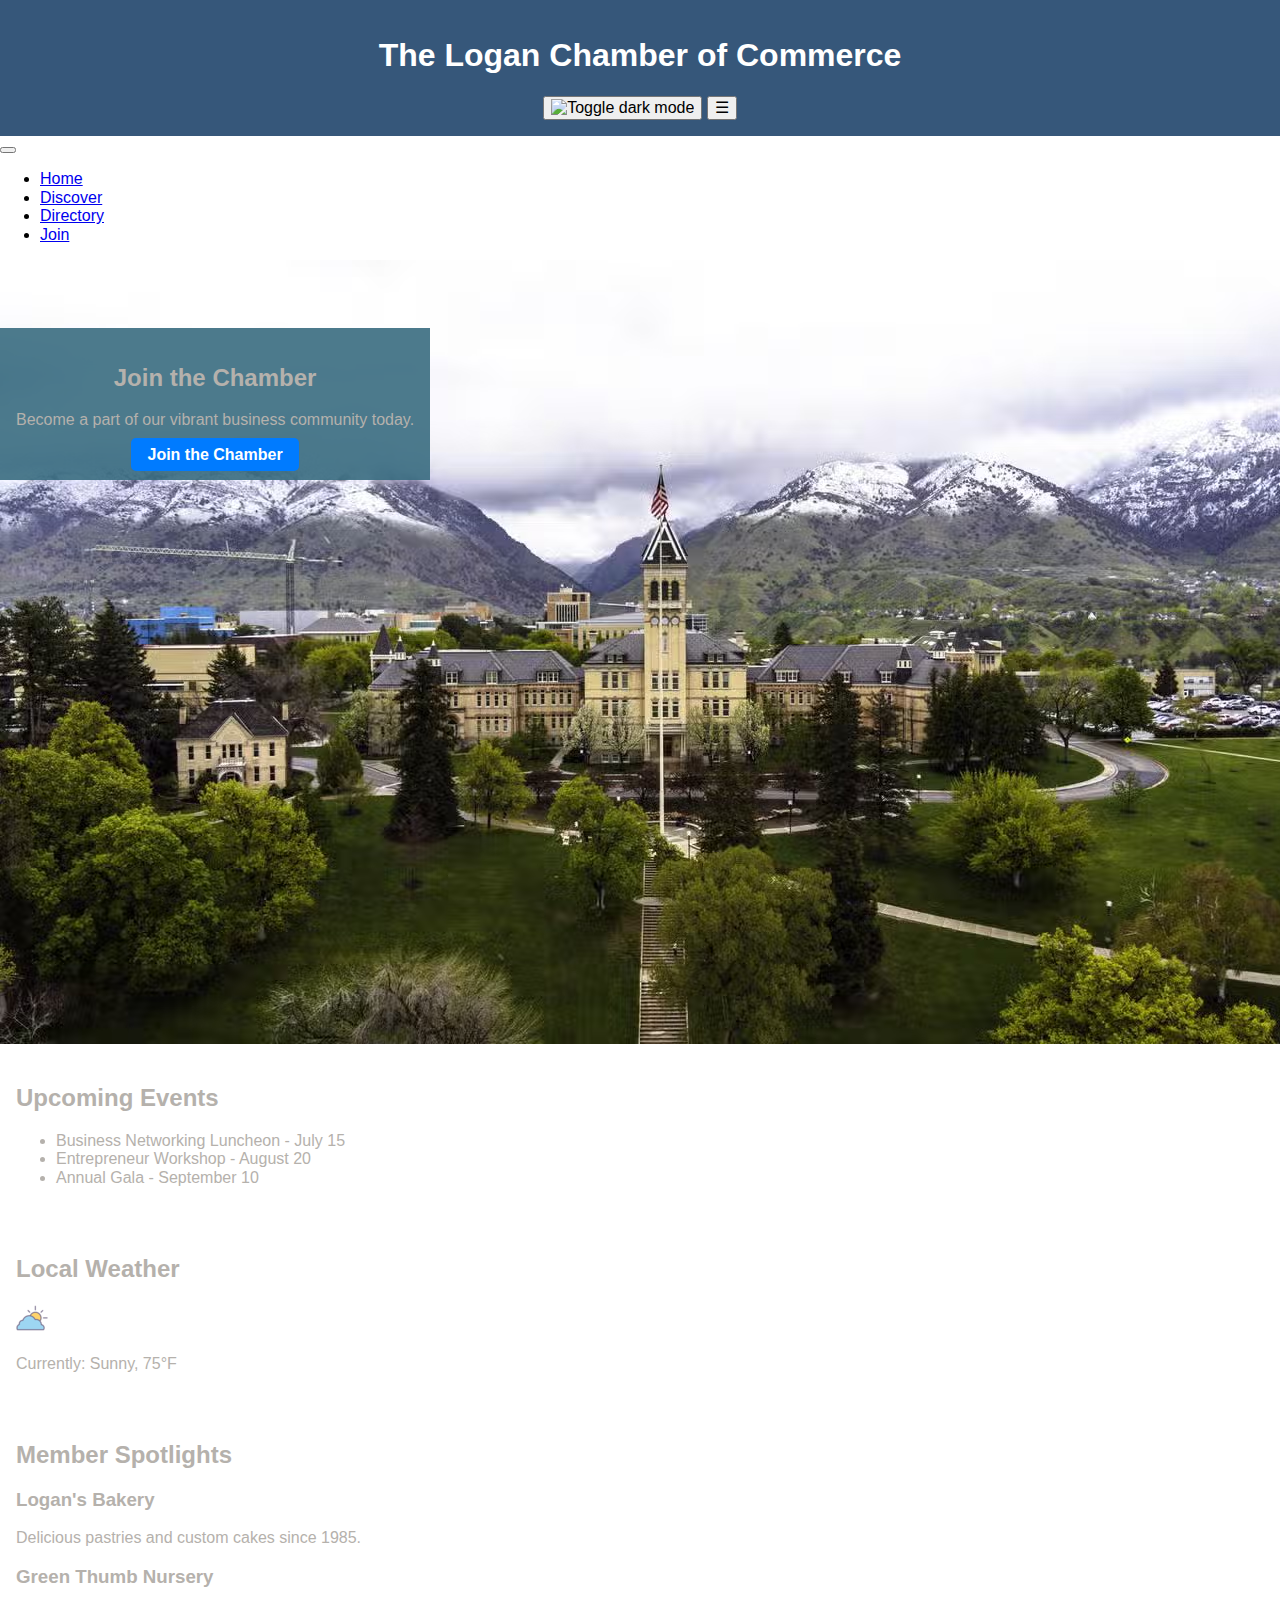
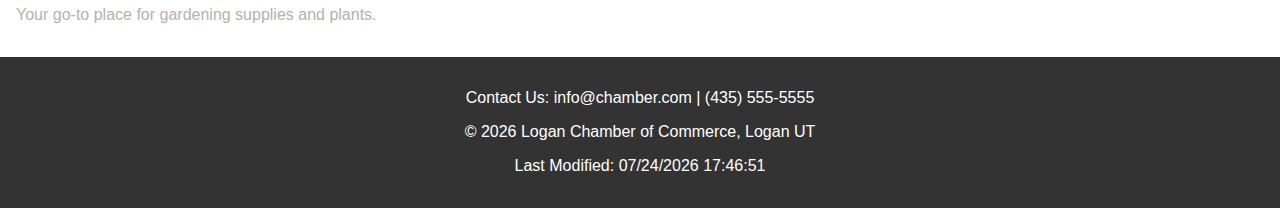
==== chamber/index.html @ 1fea5d09 "commit all" ====
<!DOCTYPE html>
<html lang="en">
<head>
    <meta charset="UTF-8">
    <meta name="viewport" content="width=device-width, initial-scale=1.0">
    <title>Logan Chamber of Commerce</title>
    <meta name="description" content="The Logan Chamber of Commerce - facilitating business networking, community development, and economic growth.">
    <meta name="author" content="Natalia Iakovleva">
    <meta property="og:title" content="Natalia Iakovleva - WDD 230 - Web Frontend Development">
    <meta property="og:type" content="website">
    <meta property="og:image" content="https://saltlakeexpress.com/wp-content/uploads/sites/4/2017/03/logan-utah.jpg">
    <meta property="og:url" content="https://matyusha12.github.io/wdd230/">

    <link rel="stylesheet" href="styles/base.css">
    <link rel="stylesheet" href="styles/larger.css">
     <link rel="stylesheet" href="styles/normalize.css">
    <link rel="icon" href="images/favicon.ico">
</head>
<body>
    <header>
        <div class="header-content">
            <h1 class="name">The Logan Chamber of Commerce</h1>
            <button id="dark-mode-toggle" class="icon-button" aria-label="Toggle dark mode">
                <img src="images/dark-theme.svg" alt="Toggle dark mode">
            </button>
            <button class="hamburger" aria-label="Open menu">&#9776;</button>
        </div>
    </header>

    <script src="scripts/main.js"></script>
</body>
</html>

<nav id="navigation">
    <button id="myButton"></button>
    <ul class="menuLinks">
        <li class="active"><a href="index.html">Home</a></li>
        <li><a href="discover.html">Discover</a></li>
        <li><a href="#">Directory</a></li>
        <li><a href="join.html">Join</a></li>
    </ul>
    </nav>
    <main>
        <section class="hero">
            <img src="images/lhero-image.jpg" alt="Logan City View">
        </section>
        <section class="call-to-action">
            <h2>Join the Chamber</h2>
            <p>Become a part of our vibrant business community today.</p>
            <a href="#" class="cta-button">Join the Chamber</a>
        </section>
        <section class="events">
            <h2>Upcoming Events</h2>
            <ul>
                <li>Business Networking Luncheon - July 15</li>
                <li>Entrepreneur Workshop - August 20</li>
                <li>Annual Gala - September 10</li>
            </ul>
        </section>
        <section class="weather">
            <h2>Local Weather</h2>
            <img src="images/sunny-weather.png" alt="weather">
            
            <p>Currently: Sunny, 75°F</p>
        </section>
        <section class="spotlights">
            <h2>Member Spotlights</h2>
            <div class="spotlight">
                <h3>Logan's Bakery</h3>
                <p>Delicious pastries and custom cakes since 1985.</p>
            </div>
            <div class="spotlight">
                <h3>Green Thumb Nursery</h3>
                <p>Your go-to place for gardening supplies and plants.</p>
            </div>
        </section>
    </main>
    <footer>
        <p>Contact Us: info@chamber.com | (435) 555-5555</p>
        <p>© <span id="currentYear"></span> Logan Chamber of Commerce, Logan UT</p>
        <p>Last Modified: <span id="lastModified"></span></p>
    </footer>
    <script src="scripts/main.js"></script>
</body>
</html>
---- chamber/styles/base.css ----
body {
    font-family: 'Roboto', sans-serif;
    margin: 0;
    padding: 0;
    background-color: #ffffff;
}

header {
    background-color: #36577a;
    color: #ffffff;
    padding: 1rem;
    text-align: center;
}

.hero {
    background-image: url('images/hero-image.jpg');
    background-size: cover;
    background-position: center;
    height: 50vh;
}

.call-to-action {
    background-color: rgba(56, 108, 128, 0.9);
    padding: 1rem;
    text-align: center;
    color: rgb(181, 177, 172);
    margin-bottom: 1rem;
}

.cta-button {
    background-color: #007BFF;
    color: #ffffff;
    padding: 0.5rem 1rem;
    text-decoration: none;
    border-radius: 5px;
    font-weight: bold;
}

.events, .weather, .spotlights {
    padding: 1rem;
    color: rgb(181, 177, 172);
    font-weight: 300;
}

footer {
    background-color: #333;
    color: #ffffff;
    text-align: center;
    padding: 1rem;
}
---- chamber/styles/larger.css ----
@media (min-width: 960px) {
}
.hero {
    position: relative;
    background-image: url('images/hero-image.jpg');
    background-size: cover;
    background-position: center;
    height: 1%;
    margin-right: 0%;
    margin-left: 0%;

}

.call-to-action {
    position: absolute;
    bottom: 20px;
    background-color: rgba(56, 108, 128, 0.9); 
    text-align: center;
    color: rgb(181, 177, 172);
    width: 50%; 
    margin-bottom: 400px;
    margin-right: 50px;
    width: auto;
}
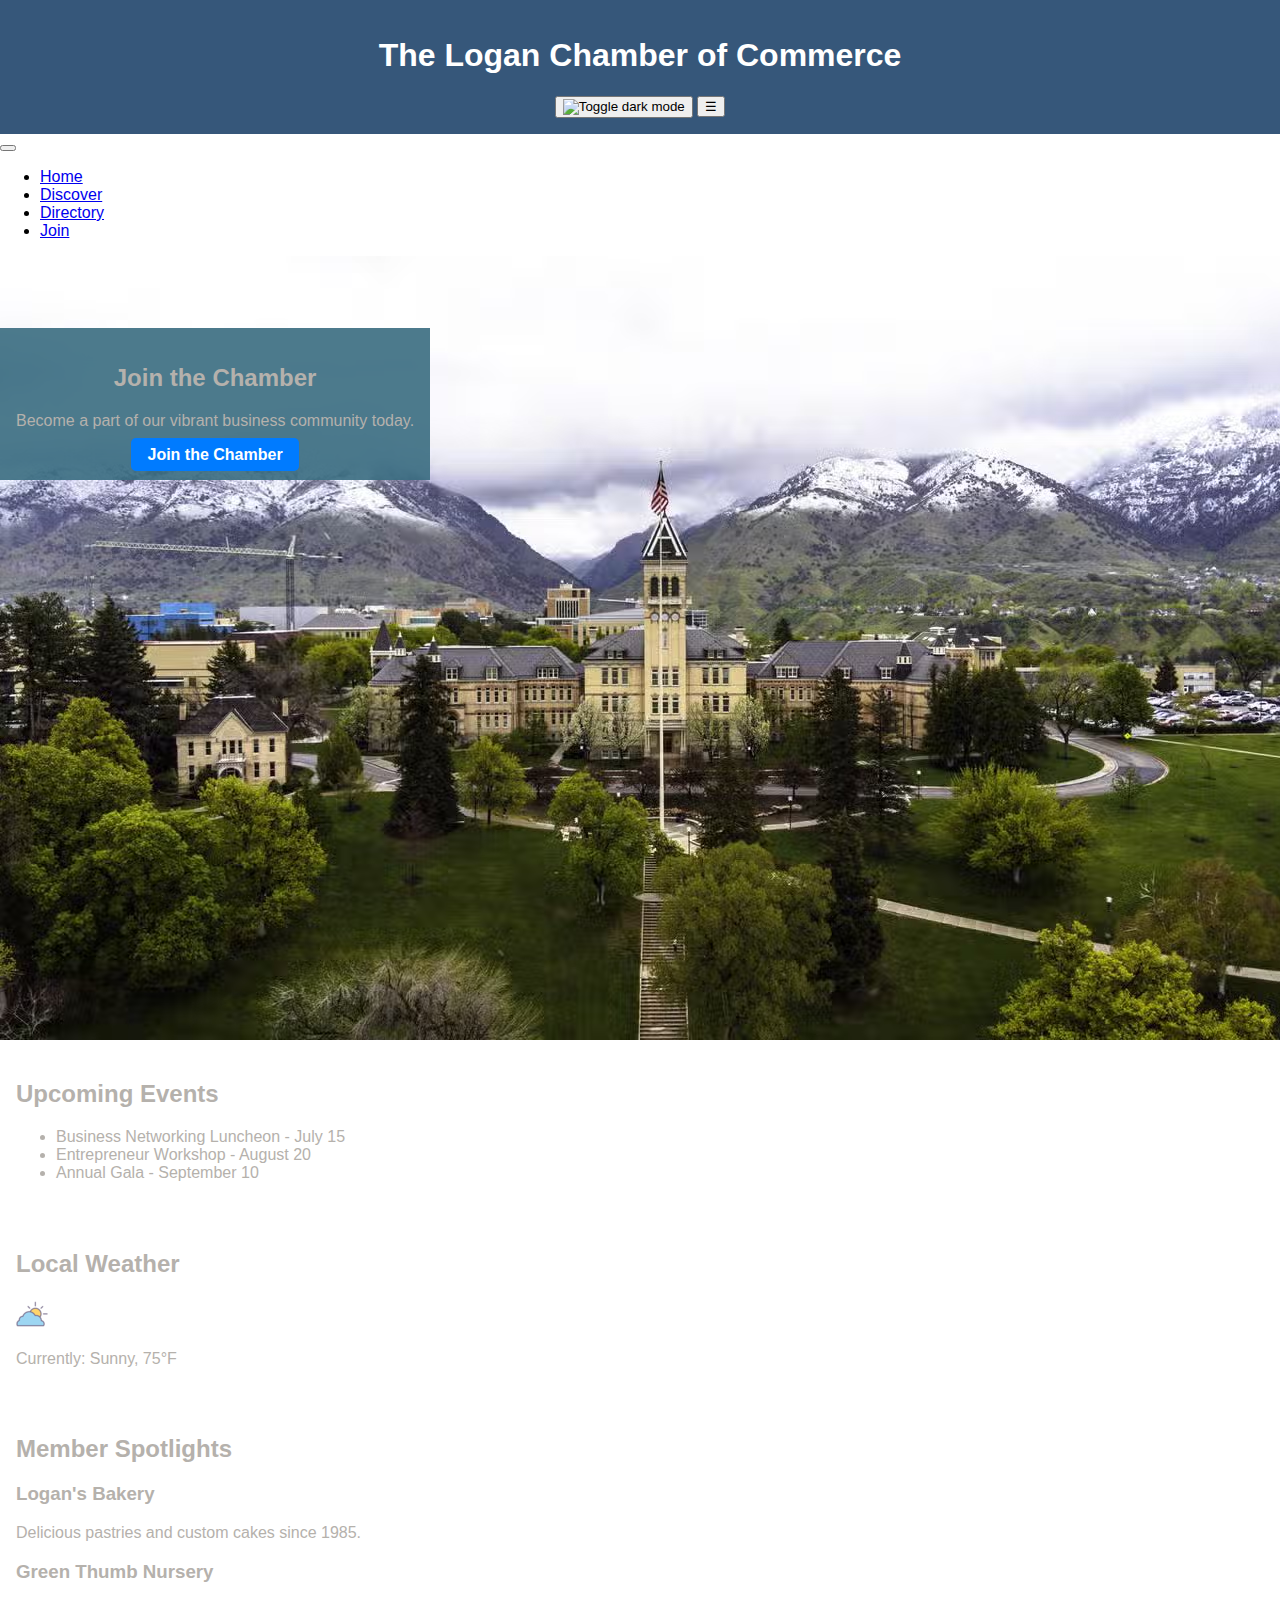
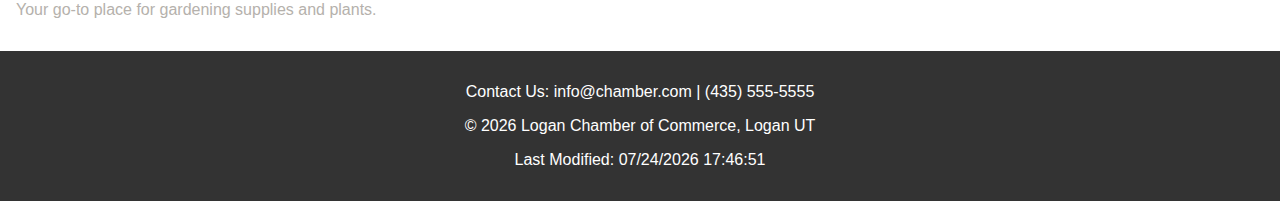
==== commit ec512109: "commit all" ====
--- a/chamber/index.html
+++ b/chamber/index.html
@@ -13,7 +13,6 @@
 
     <link rel="stylesheet" href="styles/base.css">
     <link rel="stylesheet" href="styles/larger.css">
-     <link rel="stylesheet" href="styles/normalize.css">
     <link rel="icon" href="images/favicon.ico">
 </head>
 <body>
@@ -31,7 +30,7 @@
 </body>
 </html>
 
-<nav id="navigation">
+<nav>
     <button id="myButton"></button>
     <ul class="menuLinks">
         <li class="active"><a href="index.html">Home</a></li>
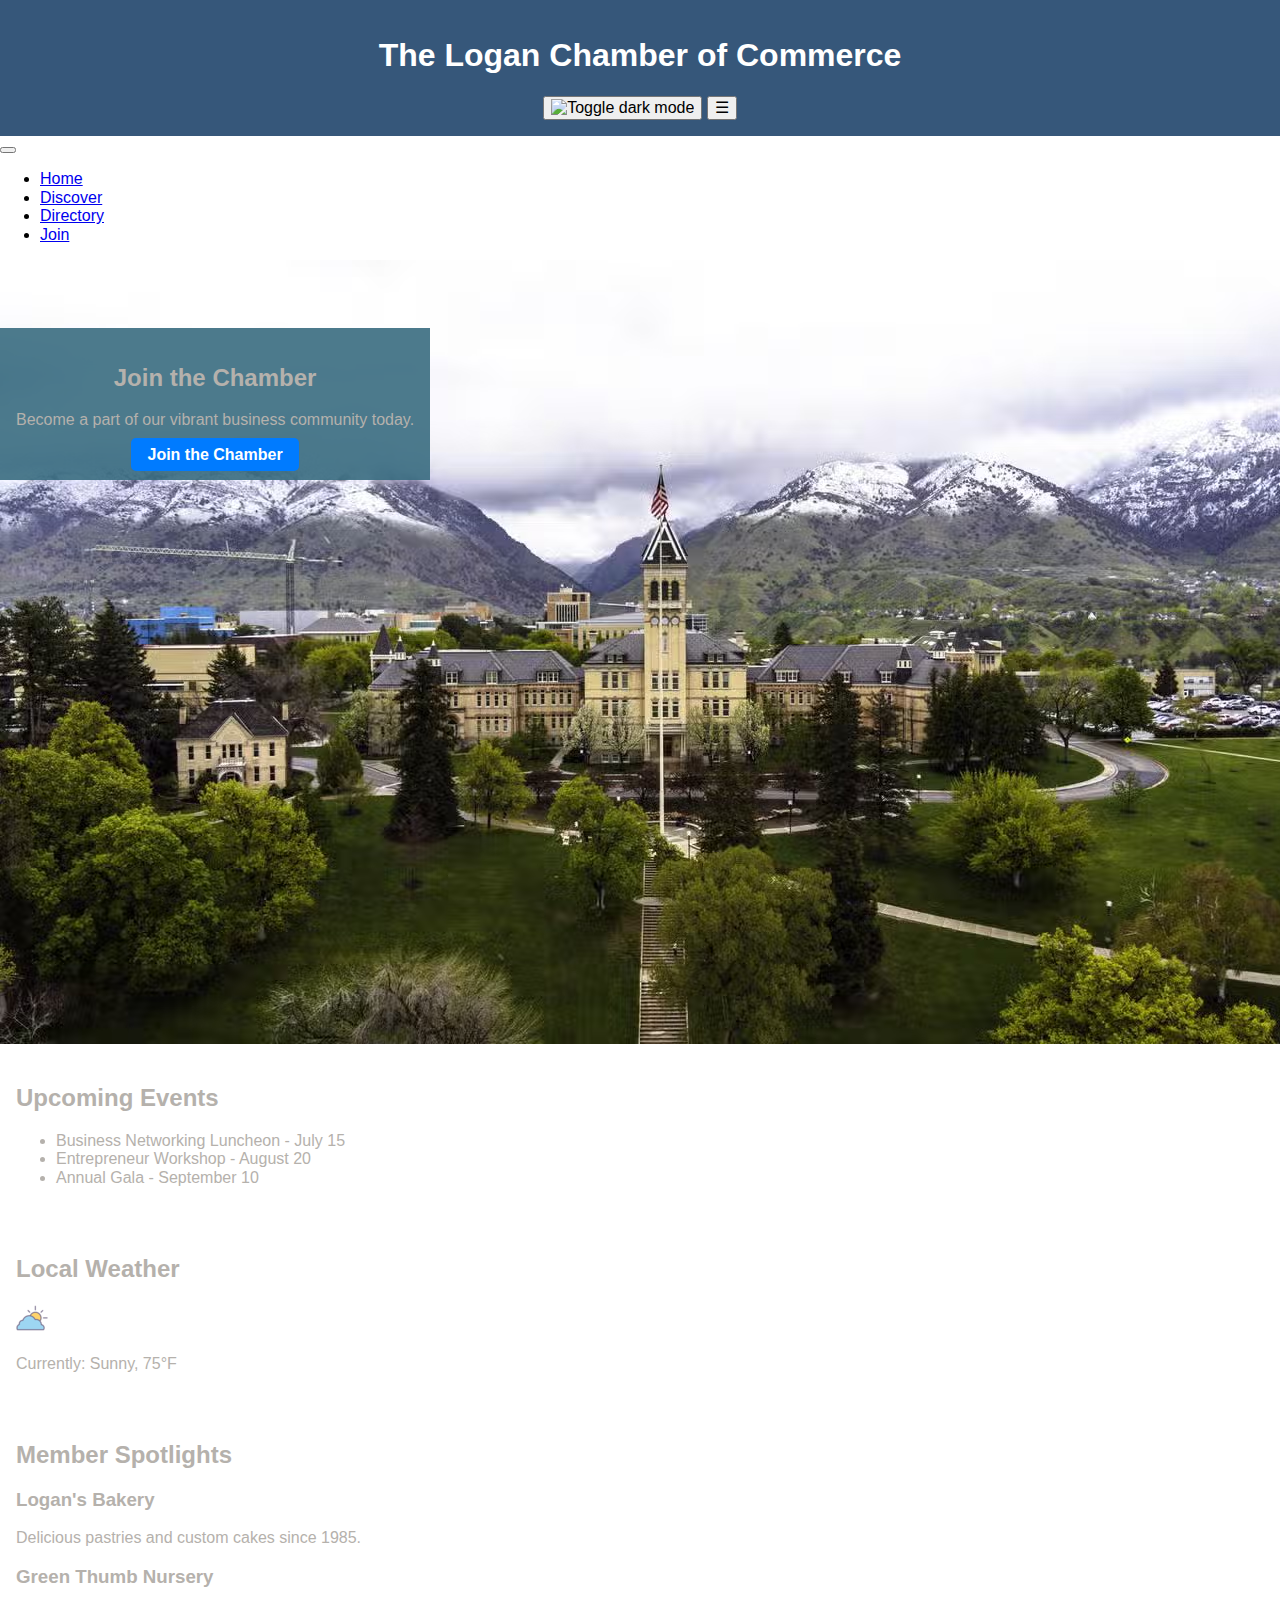
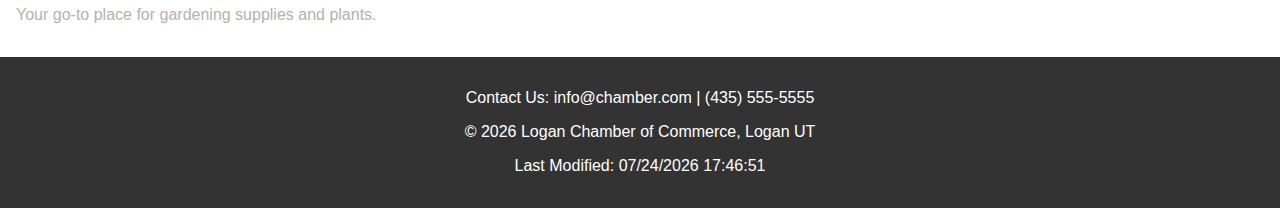
==== commit 5176a1d7: "commita" ====
--- a/chamber/index.html
+++ b/chamber/index.html
@@ -13,6 +13,7 @@
 
     <link rel="stylesheet" href="styles/base.css">
     <link rel="stylesheet" href="styles/larger.css">
+    <link rel="stylesheet" href="/styles/normalize.css">
     <link rel="icon" href="images/favicon.ico">
 </head>
 <body>
@@ -25,11 +26,6 @@
             <button class="hamburger" aria-label="Open menu">&#9776;</button>
         </div>
     </header>
-
-    <script src="scripts/main.js"></script>
-</body>
-</html>
-
 <nav>
     <button id="myButton"></button>
     <ul class="menuLinks">
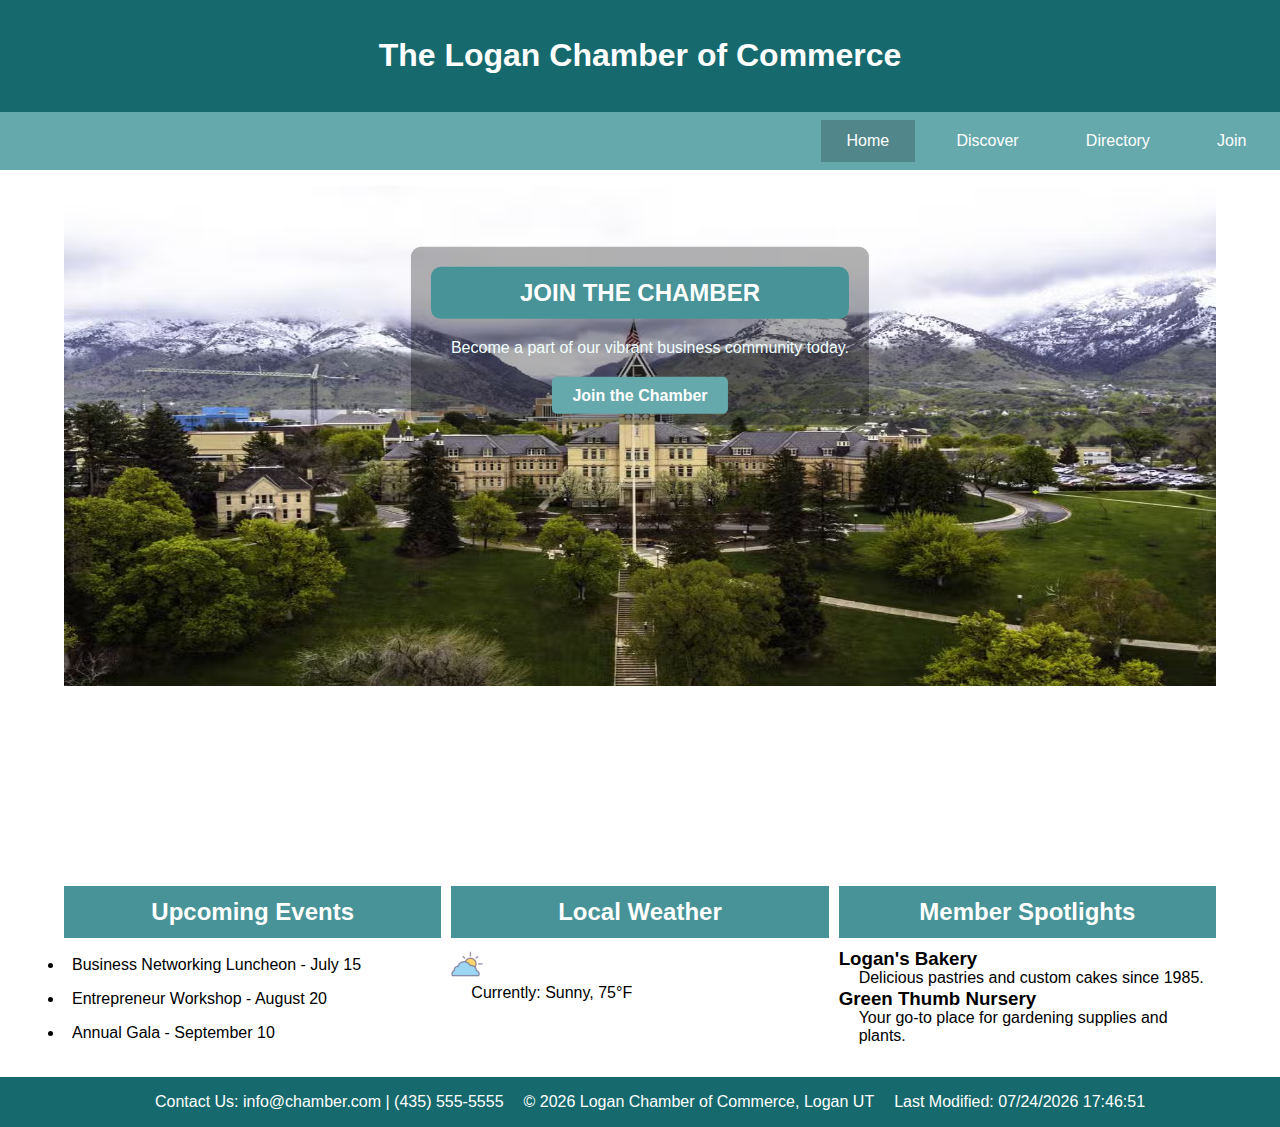
==== commit b3fd4fc6: "commit all" ====
--- a/chamber/index.html
+++ b/chamber/index.html
@@ -20,13 +20,9 @@
     <header>
         <div class="header-content">
             <h1 class="name">The Logan Chamber of Commerce</h1>
-            <button id="dark-mode-toggle" class="icon-button" aria-label="Toggle dark mode">
-                <img src="images/dark-theme.svg" alt="Toggle dark mode">
-            </button>
-            <button class="hamburger" aria-label="Open menu">&#9776;</button>
         </div>
     </header>
-<nav>
+<nav id="animateme">
     <button id="myButton"></button>
     <ul class="menuLinks">
         <li class="active"><a href="index.html">Home</a></li>
@@ -38,12 +34,13 @@
     <main>
         <section class="hero">
             <img src="images/lhero-image.jpg" alt="Logan City View">
+            <section class="call-to-action">
+                <h2>Join the Chamber</h2>
+                <p>Become a part of our vibrant business community today.</p>
+                <a href="#" class="cta-button">Join the Chamber</a>
+            </section>
         </section>
-        <section class="call-to-action">
-            <h2>Join the Chamber</h2>
-            <p>Become a part of our vibrant business community today.</p>
-            <a href="#" class="cta-button">Join the Chamber</a>
-        </section>
+        <div class="main-content">
         <section class="events">
             <h2>Upcoming Events</h2>
             <ul>
@@ -55,7 +52,6 @@
         <section class="weather">
             <h2>Local Weather</h2>
             <img src="images/sunny-weather.png" alt="weather">
-            
             <p>Currently: Sunny, 75°F</p>
         </section>
         <section class="spotlights">
@@ -69,11 +65,12 @@
                 <p>Your go-to place for gardening supplies and plants.</p>
             </div>
         </section>
+    </div>
     </main>
     <footer>
         <p>Contact Us: info@chamber.com | (435) 555-5555</p>
         <p>© <span id="currentYear"></span> Logan Chamber of Commerce, Logan UT</p>
-        <p>Last Modified: <span id="lastModified"></span></p>
+        <p><span id="lastModified"></span></p>
     </footer>
     <script src="scripts/main.js"></script>
 </body>
--- a/chamber/styles/base.css
+++ b/chamber/styles/base.css
@@ -1,50 +1,182 @@
+* {
+    margin: 0%;
+    padding: 0%;
+    box-sizing: border-box;
+}
 body {
     font-family: 'Roboto', sans-serif;
-    margin: 0;
-    padding: 0;
-    background-color: #ffffff;
+    font-weight: 100;
+    font-style: normal;
+    background-color: #fff;
+    color: #000;
 }
 
-header {
-    background-color: #36577a;
-    color: #ffffff;
+header,footer {
+    display: flex;
+    justify-content: center;
+    align-items: center;
+    background: #166a6e;
+    color: white;
     padding: 1rem;
+}
+
+h1 {
     text-align: center;
 }
-
-.hero {
-    background-image: url('images/hero-image.jpg');
-    background-size: cover;
-    background-position: center;
-    height: 50vh;
+ 
+h2 {
+    background-color: #479397;
+    text-align: center;
+    color: #fff;
+    display: block;
+    padding: .75rem;
+    margin-top: 400px;
+    margin-bottom: 10px;
 }
 
-.call-to-action {
-    background-color: rgba(56, 108, 128, 0.9);
-    padding: 1rem;
-    text-align: center;
-    color: rgb(181, 177, 172);
-    margin-bottom: 1rem;
+
+
+li {
+    padding: 0.5rem;
 }
 
-.cta-button {
-    background-color: #007BFF;
-    color: #ffffff;
-    padding: 0.5rem 1rem;
+a {
+    color: white;
     text-decoration: none;
-    border-radius: 5px;
-    font-weight: bold;
+    padding: 0.5rem;
 }
 
-.events, .weather, .spotlights {
-    padding: 1rem;
-    color: rgb(181, 177, 172);
-    font-weight: 300;
+a:hover {
+    background-color: #166a6e;
 }
 
-footer {
-    background-color: #333;
-    color: #ffffff;
-    text-align: center;
-    padding: 1rem;
+nav {
+    background: #66a9ad;
+    display: grid;
+    grid-template-rows: 0fr;
+    transition: grid-template-rows 0.5s ease-out;
 }
+
+nav ul {
+    overflow: hidden;
+}
+
+nav.open {
+    grid-template-rows: 1fr;
+    display: flex;
+    flex-direction: column;
+}
+
+#myButton::before {
+    content: "\2630";
+}
+
+
+#myButton {
+font-size: 2rem;
+background: none;
+border: none;
+color: #fff;
+cursor: pointer;
+width: 44px;
+text-align: right;
+padding: .25rem 2vw;
+position: absolute;
+right: 2vw;
+top: 0%;
+}
+
+ul.menuLinks li a {
+    display: block;
+    padding: .75rem 2vw;
+    color: #fff;
+    text-decoration: none;
+}
+
+li.active a{
+    background-color: rgba(0, 0, 0, 0.2);
+ }
+
+ ul.menuLinks{
+    list-style-type: none;
+}
+
+ul.menuLinks.open{
+    display: flex;
+}
+
+#myButton.open::before {
+    content: "x";
+}
+
+main {
+    max-width: 90%;
+    margin: 1rem auto;  
+}
+
+
+
+
+.hero img {
+        width: 100%;
+        max-height: 500px; /* Пример значения, измените по своему усмотрению */
+        overflow: hidden;
+    }
+
+  
+    .hero {
+        position: relative;
+        background-image: url('images/hero-image.jpg');
+        background-size: cover;
+        background-position: center;
+        height: 300px; 
+    }
+    
+    .call-to-action {
+        position: absolute;
+        top: 50%;
+        left: 50%;
+        transform: translate(-50%, -50%);
+        text-align: center;
+        background-color: rgba(0, 0, 0, 0.3); 
+        padding: 20px;
+        border-radius: 10px;
+    }
+    
+    .cta-button {
+        background-color: #66a9ad;
+        color: #fff;
+        padding: 10px 20px;
+        border-radius: 5px;
+        text-align: center;
+        text-decoration: none;
+        font-weight: bold;
+        margin: 20px 0;
+    }
+    
+    .cta-button:hover {
+        background-color: #b0c3c4;
+    }
+
+    .hero .call-to-action h2 {
+        color: #ffffff; 
+        margin: 0 0 20px; 
+        font-size: 24px;
+        font-weight: bold; 
+        text-transform: uppercase; 
+        border-radius: 10px;
+    }
+
+    .hero .call-to-action p {
+        margin-bottom: 30px;
+        color: azure;
+
+    }
+    
+    .events, .weather, .spotlights {
+        margin: 1rem 0;
+    }
+
+    p{
+        padding-left: 20px;
+    }--- a/chamber/styles/larger.css
+++ b/chamber/styles/larger.css
@@ -1,25 +1,36 @@
+@media only screen and (min-width: 38rem) {
 
-@media (min-width: 960px) {
-}
-.hero {
-    position: relative;
-    background-image: url('images/hero-image.jpg');
-    background-size: cover;
-    background-position: center;
-    height: 1%;
-    margin-right: 0%;
-    margin-left: 0%;
+    #myButton{
+        display: none;
+    }
+    
+    ul.menuLinks, ul.menuLinks.open{
+        display: flex;
+        justify-content: flex-end;
+        flex-direction: row;
+    }
+    ul.menuLinks a:hover {
+        background-color: rgba(255, 255,255, 0.2);
+    
+    }
+    
+    nav {
+        grid-template-rows: 1fr;
+    }
+    
+    }
+    .main-content {
+        display: grid;
+        grid-template-areas:
+            "hero hero hero"
+            "events weather spotlights";
+        grid-template-columns: repeat(3, 1fr);
+        gap: 10px;
+    }
 
-}
-
-.call-to-action {
-    position: absolute;
-    bottom: 20px;
-    background-color: rgba(56, 108, 128, 0.9); 
-    text-align: center;
-    color: rgb(181, 177, 172);
-    width: 50%; 
-    margin-bottom: 400px;
-    margin-right: 50px;
-    width: auto;
-}+    .events, .weather, .spotlights {
+        margin: 0;
+    }
+    .hero {
+        grid-area: hero;
+    }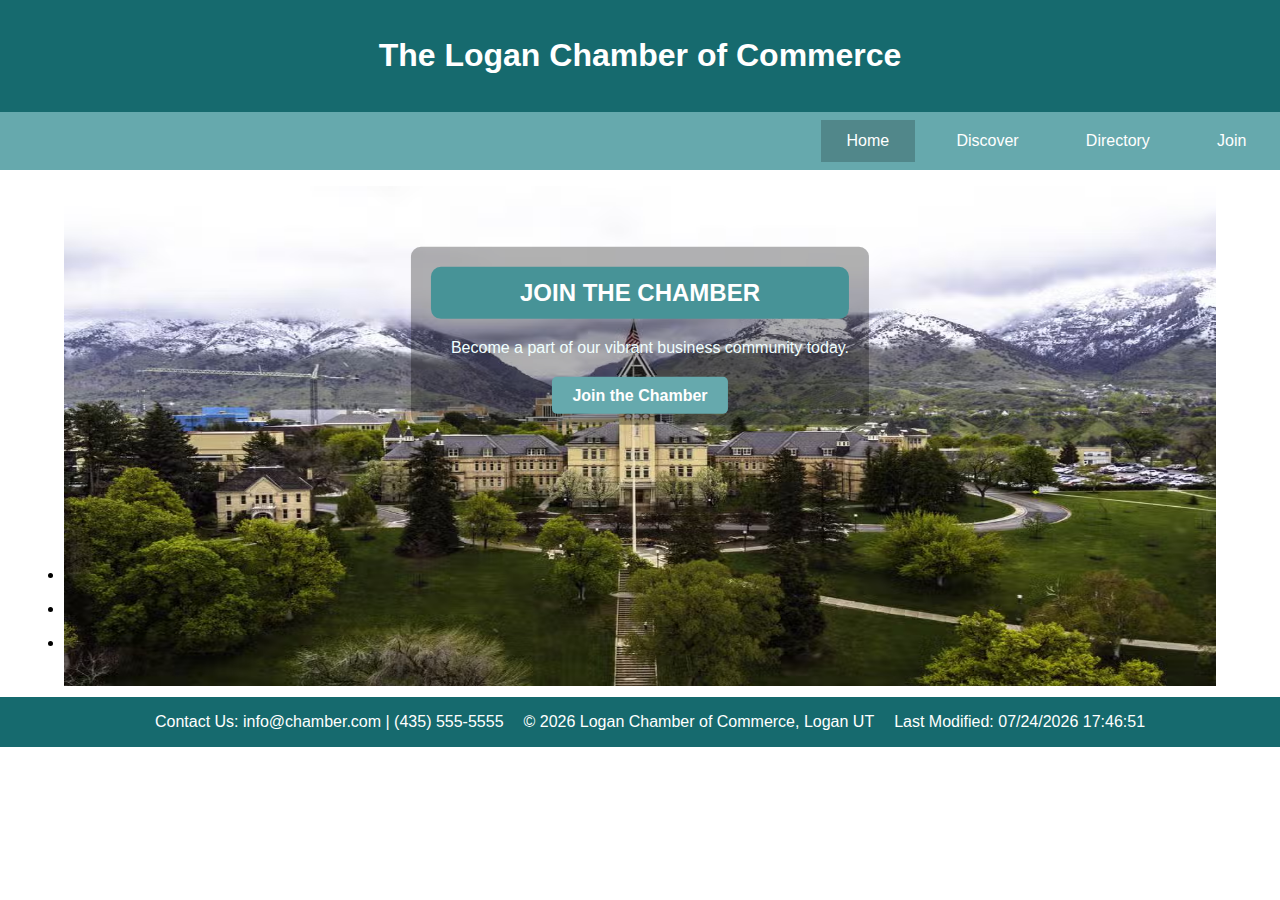
==== commit 12660773: "commit" ====
--- a/chamber/index.html
+++ b/chamber/index.html
@@ -27,7 +27,7 @@
     <ul class="menuLinks">
         <li class="active"><a href="index.html">Home</a></li>
         <li><a href="discover.html">Discover</a></li>
-        <li><a href="#">Directory</a></li>
+        <li><a href="directory.html">Directory</a></li>
         <li><a href="join.html">Join</a></li>
     </ul>
     </nav>
@@ -73,6 +73,7 @@
         <p><span id="lastModified"></span></p>
     </footer>
     <script src="scripts/main.js"></script>
+    <script src="scripts/dates.js"></script>
 </body>
 </html>
 
--- a/chamber/styles/base.css
+++ b/chamber/styles/base.css
@@ -30,7 +30,7 @@
     color: #fff;
     display: block;
     padding: .75rem;
-    margin-top: 400px;
+    margin-top: 10px;
     margin-bottom: 10px;
 }
 
@@ -58,7 +58,7 @@
 }
 
 nav ul {
-    overflow: hidden;
+    overflow: auto;
 }
 
 nav.open {
@@ -179,4 +179,28 @@
 
     p{
         padding-left: 20px;
-    }+    }
+
+    .grid-view .member {
+        display: inline-block;
+        width: calc(33.333% - 20px);
+        margin: 10px;
+    }
+    
+    .list-view .member {
+        display: block;
+        width: 100%;
+        margin: 10px 0;
+      
+    }
+    
+    .member img {
+        width: 100px; 
+        height: auto; 
+    }
+    
+    .member {
+        text-align: center; 
+        margin-top: 10px;
+    }
+    --- a/chamber/styles/larger.css
+++ b/chamber/styles/larger.css
@@ -25,7 +25,7 @@
             "hero hero hero"
             "events weather spotlights";
         grid-template-columns: repeat(3, 1fr);
-        gap: 10px;
+        gap: 20px;
     }
 
     .events, .weather, .spotlights {
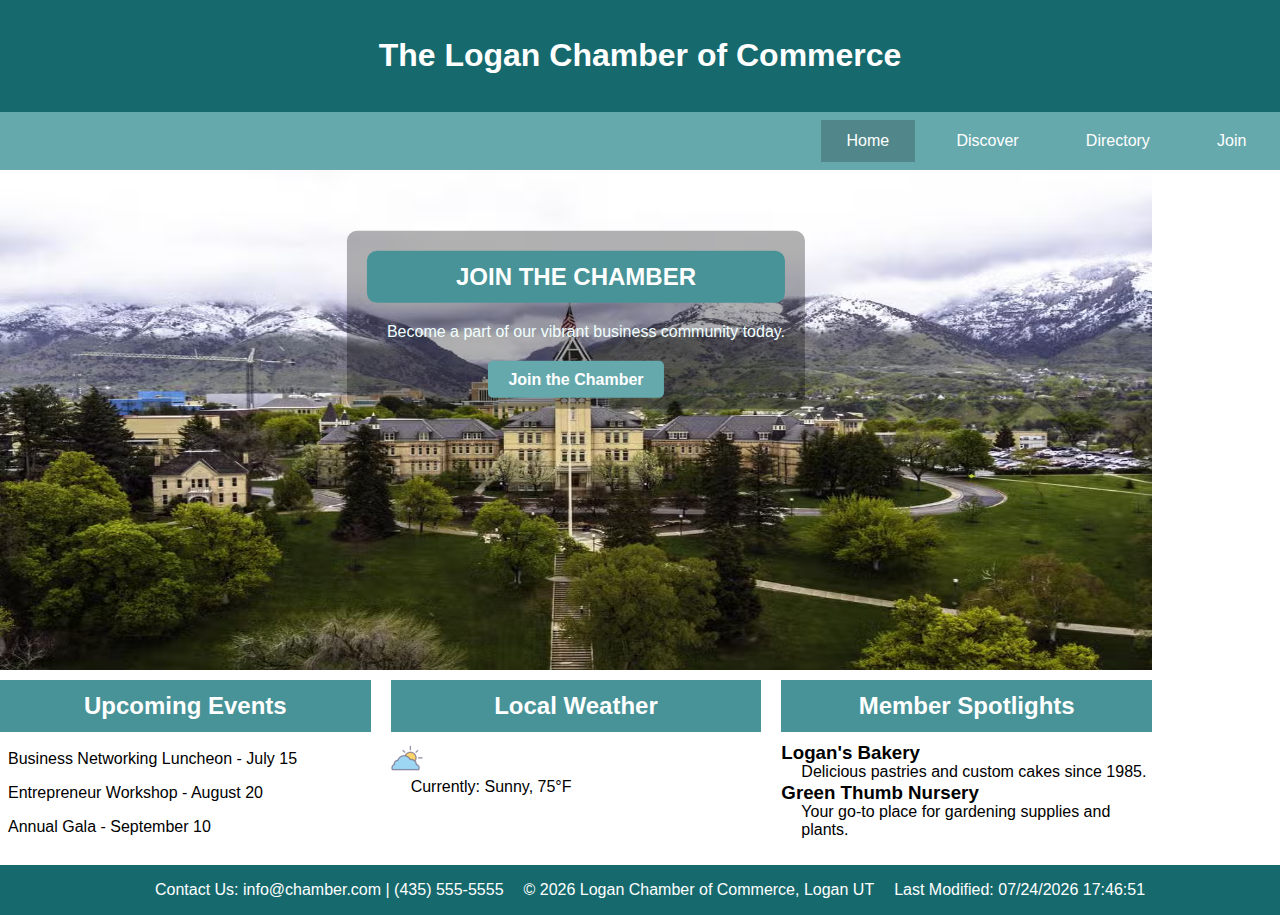
==== commit 84dd9c6d: "commit" ====
--- a/chamber/index.html
+++ b/chamber/index.html
@@ -11,9 +11,9 @@
     <meta property="og:image" content="https://saltlakeexpress.com/wp-content/uploads/sites/4/2017/03/logan-utah.jpg">
     <meta property="og:url" content="https://matyusha12.github.io/wdd230/">
 
+    <link rel="stylesheet" href="/styles/normalize.css">
     <link rel="stylesheet" href="styles/base.css">
     <link rel="stylesheet" href="styles/larger.css">
-    <link rel="stylesheet" href="/styles/normalize.css">
     <link rel="icon" href="images/favicon.ico">
 </head>
 <body>
--- a/chamber/styles/base.css
+++ b/chamber/styles/base.css
@@ -58,14 +58,13 @@
 }
 
 nav ul {
-    overflow: auto;
+    overflow: hidden;
 }
 
 nav.open {
-    grid-template-rows: 1fr;
-    display: flex;
-    flex-direction: column;
-}
+    grid-template-rows: 1fr; 
+}
+
 
 #myButton::before {
     content: "\2630";
@@ -111,7 +110,7 @@
 
 main {
     max-width: 90%;
-    margin: 1rem auto;  
+
 }
 
 
@@ -119,7 +118,7 @@
 
 .hero img {
         width: 100%;
-        max-height: 500px; /* Пример значения, измените по своему усмотрению */
+        max-height: 500px; 
         overflow: hidden;
     }
 
@@ -203,4 +202,44 @@
         text-align: center; 
         margin-top: 10px;
     }
-    +    
+    form {
+        max-width: 600px; 
+        margin: 0 auto; 
+        padding: 20px; 
+        background-color: #f2f2f2; 
+        border-radius: 8px; 
+    }
+    
+    form label {
+        display: block; 
+        margin-bottom: 10px; 
+    }
+    
+    form input[type="text"],
+    form input[type="email"],
+    form input[type="tel"],
+    form textarea,
+    form select {
+        width: 100%; 
+        padding: 8px; 
+        margin-top: 6px; 
+        margin-bottom: 16px; 
+        display: inline-block;
+        border: 1px solid #ccc; 
+        border-radius: 4px; 
+        box-sizing: border-box;
+    }
+    
+    form input[type="submit"] {
+        background-color: #166a6e; /* Green background */
+        color: white; /* White text */
+        padding: 12px 20px; /* Padding */
+        border: none; /* No border */
+        border-radius: 4px; /* Rounded borders */
+        cursor: pointer; /* Pointer cursor on hover */
+    }
+    
+    form input[type="submit"]:hover {
+        background-color: #1dc1c9; /* Darker shade of green */
+    }--- a/chamber/styles/larger.css
+++ b/chamber/styles/larger.css
@@ -26,6 +26,7 @@
             "events weather spotlights";
         grid-template-columns: repeat(3, 1fr);
         gap: 20px;
+        margin-top: 200px;
     }
 
     .events, .weather, .spotlights {
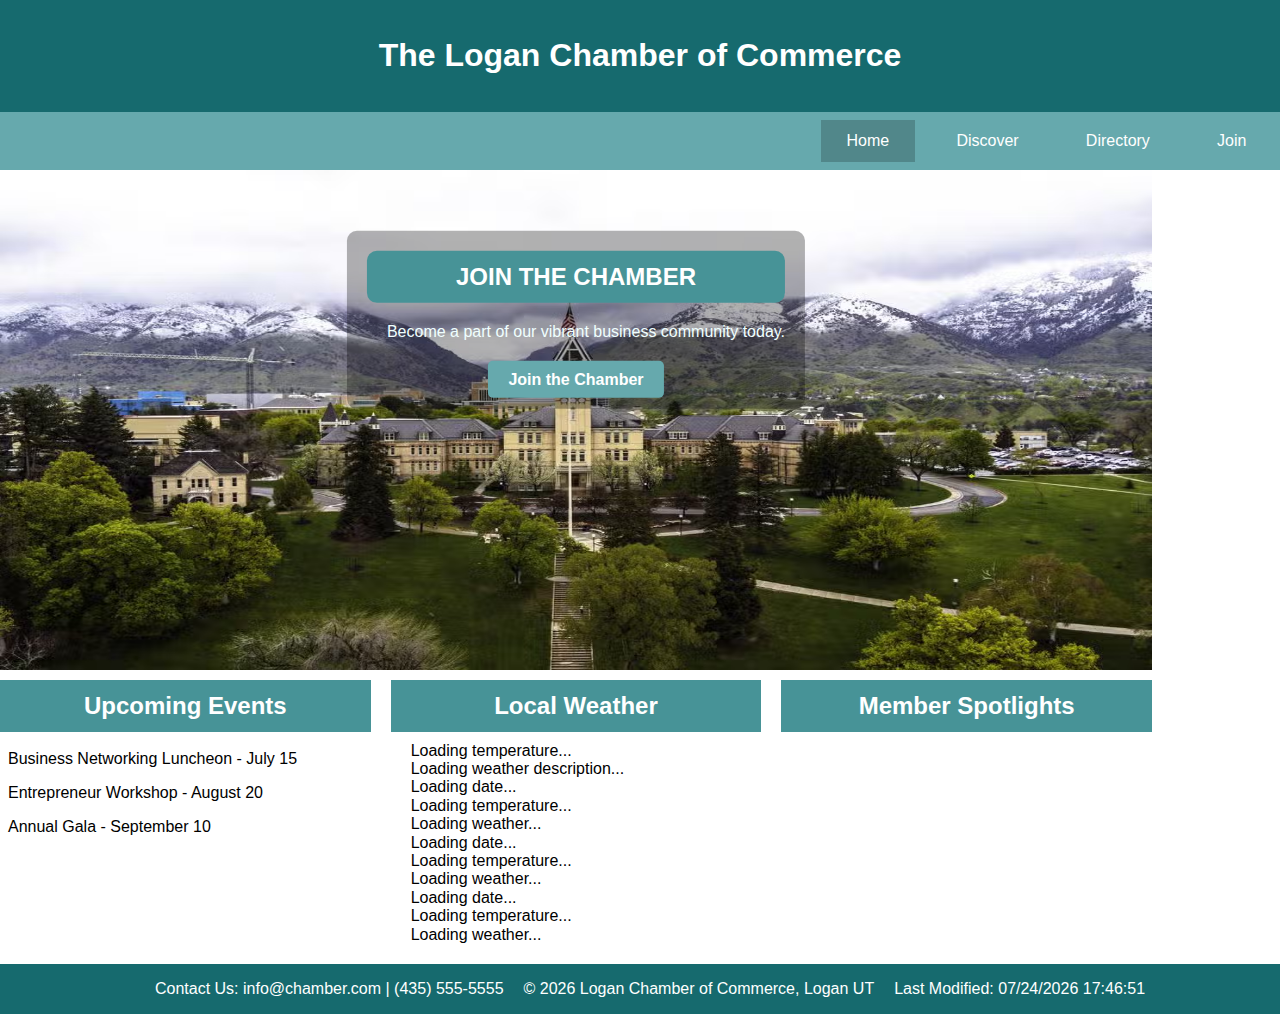
==== commit fde80179: "commit" ====
--- a/chamber/index.html
+++ b/chamber/index.html
@@ -11,7 +11,7 @@
     <meta property="og:image" content="https://saltlakeexpress.com/wp-content/uploads/sites/4/2017/03/logan-utah.jpg">
     <meta property="og:url" content="https://matyusha12.github.io/wdd230/">
 
-    <link rel="stylesheet" href="/styles/normalize.css">
+    <link rel="stylesheet" href="styles/normalize.css">
     <link rel="stylesheet" href="styles/base.css">
     <link rel="stylesheet" href="styles/larger.css">
     <link rel="icon" href="images/favicon.ico">
@@ -22,14 +22,14 @@
             <h1 class="name">The Logan Chamber of Commerce</h1>
         </div>
     </header>
-<nav id="animateme">
-    <button id="myButton"></button>
-    <ul class="menuLinks">
-        <li class="active"><a href="index.html">Home</a></li>
-        <li><a href="discover.html">Discover</a></li>
-        <li><a href="directory.html">Directory</a></li>
-        <li><a href="join.html">Join</a></li>
-    </ul>
+    <nav id="animateme">
+        <button id="myButton"></button>
+        <ul class="menuLinks">
+            <li class="active"><a href="index.html">Home</a></li>
+            <li><a href="discover.html">Discover</a></li>
+            <li><a href="directory.html">Directory</a></li>
+            <li><a href="join.html">Join</a></li>
+        </ul>
     </nav>
     <main>
         <section class="hero">
@@ -41,31 +41,47 @@
             </section>
         </section>
         <div class="main-content">
-        <section class="events">
-            <h2>Upcoming Events</h2>
-            <ul>
-                <li>Business Networking Luncheon - July 15</li>
-                <li>Entrepreneur Workshop - August 20</li>
-                <li>Annual Gala - September 10</li>
-            </ul>
-        </section>
-        <section class="weather">
-            <h2>Local Weather</h2>
-            <img src="images/sunny-weather.png" alt="weather">
-            <p>Currently: Sunny, 75°F</p>
-        </section>
-        <section class="spotlights">
-            <h2>Member Spotlights</h2>
-            <div class="spotlight">
-                <h3>Logan's Bakery</h3>
-                <p>Delicious pastries and custom cakes since 1985.</p>
-            </div>
-            <div class="spotlight">
-                <h3>Green Thumb Nursery</h3>
-                <p>Your go-to place for gardening supplies and plants.</p>
-            </div>
-        </section>
-    </div>
+            <section class="events">
+                <h2>Upcoming Events</h2>
+                <ul>
+                    <li>Business Networking Luncheon - July 15</li>
+                    <li>Entrepreneur Workshop - August 20</li>
+                    <li>Annual Gala - September 10</li>
+                </ul>
+            </section>
+            <section class="weather">
+                <h2>Local Weather</h2>
+                <p id="current-temperature">Loading temperature...</p>
+                <p id="current-weather-description">Loading weather description...</p>
+                <div id="forecast-container">
+                    <div class="forecast-day" id="forecast-day-1">
+                        <p class="forecast-date">Loading date...</p>
+                        <p class="forecast-temp">Loading temperature...</p>
+                        <p class="forecast-weather">Loading weather...</p>
+                    </div>
+                    <div class="forecast-day" id="forecast-day-2">
+                        <p class="forecast-date">Loading date...</p>
+                        <p class="forecast-temp">Loading temperature...</p>
+                        <p class="forecast-weather">Loading weather...</p>
+                    </div>
+                    <div class="forecast-day" id="forecast-day-3">
+                        <p class="forecast-date">Loading date...</p>
+                        <p class="forecast-temp">Loading temperature...</p>
+                        <p class="forecast-weather">Loading weather...</p>
+                    </div>
+                </div>
+            </section>
+            <section class="spotlights">
+                <h2>Member Spotlights</h2>
+                <div id="spotlight-container">
+                    
+                </div>
+            </section>
+        </div>
+        <div id="meet-greet-banner" style="display: none;">
+            <p>Join us for a Meet and Greet on Wednesday at 7:00 p.m.</p>
+            <button onclick="closeBanner()">Close</button>
+        </div>
     </main>
     <footer>
         <p>Contact Us: info@chamber.com | (435) 555-5555</p>
--- a/chamber/styles/base.css
+++ b/chamber/styles/base.css
@@ -232,14 +232,27 @@
     }
     
     form input[type="submit"] {
-        background-color: #166a6e; /* Green background */
-        color: white; /* White text */
-        padding: 12px 20px; /* Padding */
-        border: none; /* No border */
-        border-radius: 4px; /* Rounded borders */
-        cursor: pointer; /* Pointer cursor on hover */
+        background-color: #166a6e; 
+        color: white; 
+        padding: 12px 20px; 
+        border: none; 
+        border-radius: 4px; 
+        cursor: pointer; 
     }
     
     form input[type="submit"]:hover {
-        background-color: #1dc1c9; /* Darker shade of green */
-    }+        background-color: #1dc1c9; }
+
+        #meet-greet-banner {
+            display: block;
+            height: 100px;
+            background-color: #479397;
+            color: white;
+            text-align: center;
+            padding: 10px;
+            position: fixed;
+            width: 100%;
+            top: 0;
+            left: 0;
+            z-index: 1000;
+        }--- a/chamber/styles/larger.css
+++ b/chamber/styles/larger.css
@@ -34,4 +34,5 @@
     }
     .hero {
         grid-area: hero;
-    }+    }
+  